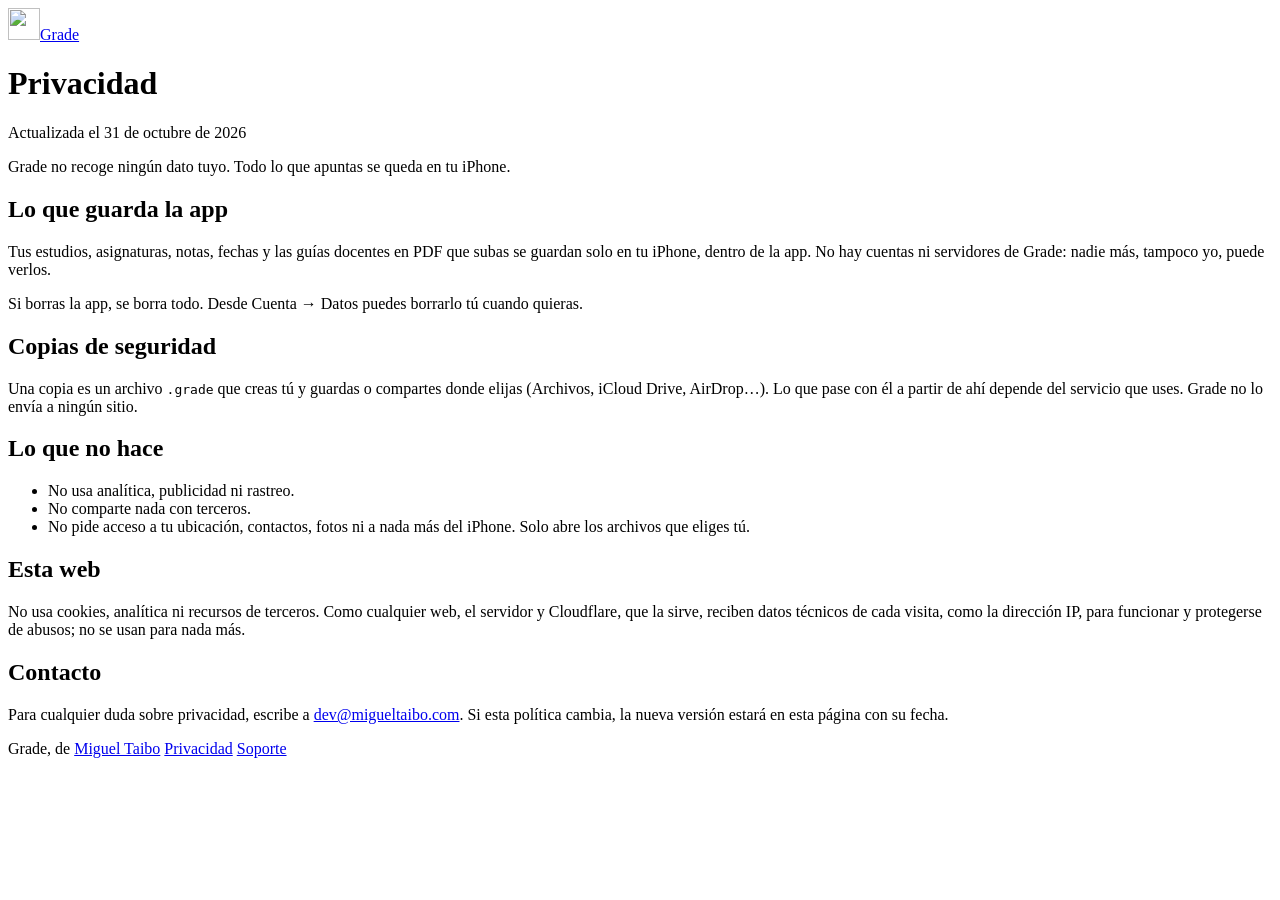
==== web/site/privacidad/index.html @ c746c77d "feat: add the grade.migueltaibo.com website" ====
<!doctype html>
<html lang="es">
<head>
  <meta charset="utf-8">
  <meta name="viewport" content="width=device-width, initial-scale=1">
  <title>Privacidad · Grade</title>
  <meta name="description" content="Qué hace Grade con tus datos: nada sale de tu iPhone.">
  <link rel="icon" href="/favicon.png" type="image/png">
  <link rel="apple-touch-icon" href="/apple-touch-icon.png">
  <link rel="stylesheet" href="/style.css">
</head>
<body>
  <main class="page">
    <a class="brand" href="/"><img src="/icon.png" alt="" width="32" height="32">Grade</a>

    <h1>Privacidad</h1>
    <p class="updated">Actualizada el 31 de octubre de 2026</p>
    <p class="lede">Grade no recoge ningún dato tuyo. Todo lo que apuntas se queda en tu iPhone.</p>

    <h2>Lo que guarda la app</h2>
    <p>Tus estudios, asignaturas, notas, fechas y las guías docentes en PDF que subas se guardan solo en tu iPhone, dentro de la app. No hay cuentas ni servidores de Grade: nadie más, tampoco yo, puede verlos.</p>
    <p>Si borras la app, se borra todo. Desde Cuenta → Datos puedes borrarlo tú cuando quieras.</p>

    <h2>Copias de seguridad</h2>
    <p>Una copia es un archivo <code>.grade</code> que creas tú y guardas o compartes donde elijas (Archivos, iCloud Drive, AirDrop…). Lo que pase con él a partir de ahí depende del servicio que uses. Grade no lo envía a ningún sitio.</p>

    <h2>Lo que no hace</h2>
    <ul class="plain">
      <li>No usa analítica, publicidad ni rastreo.</li>
      <li>No comparte nada con terceros.</li>
      <li>No pide acceso a tu ubicación, contactos, fotos ni a nada más del iPhone. Solo abre los archivos que eliges tú.</li>
    </ul>

    <h2>Esta web</h2>
    <p>No usa cookies, analítica ni recursos de terceros. Como cualquier web, el servidor y Cloudflare, que la sirve, reciben datos técnicos de cada visita, como la dirección IP, para funcionar y protegerse de abusos; no se usan para nada más.</p>

    <h2>Contacto</h2>
    <p>Para cualquier duda sobre privacidad, escribe a <a href="mailto:dev@migueltaibo.com">dev@migueltaibo.com</a>. Si esta política cambia, la nueva versión estará en esta página con su fecha.</p>

    <footer>
      <span>Grade, de <a href="https://www.migueltaibo.com">Miguel Taibo</a></span>
      <a href="/privacidad/">Privacidad</a>
      <a href="/soporte/">Soporte</a>
    </footer>
  </main>
</body>
</html>
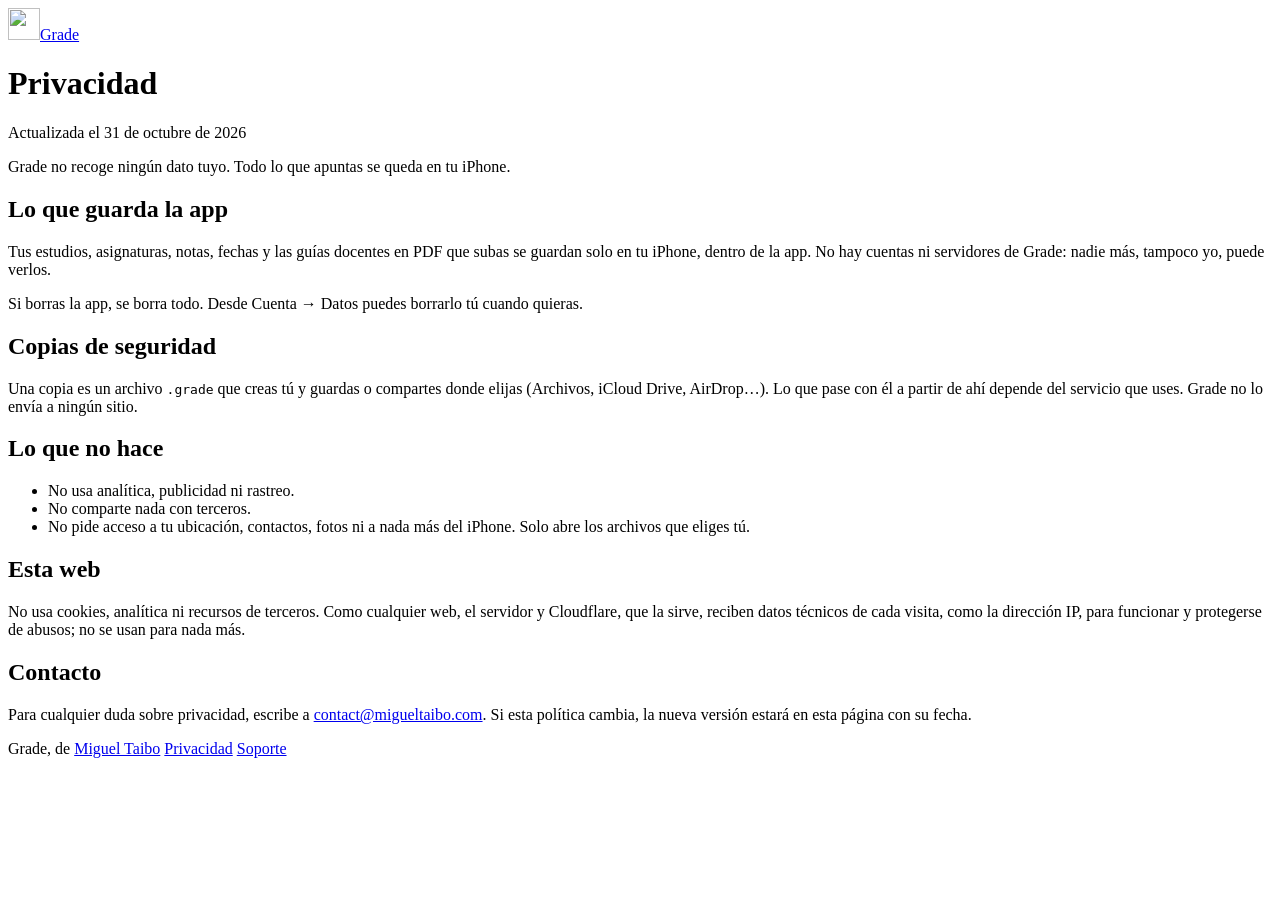
==== commit ca2ae6b5: "fix: use contact@migueltaibo.com on the website" ====
--- a/web/site/privacidad/index.html
+++ b/web/site/privacidad/index.html
@@ -35,7 +35,7 @@
     <p>No usa cookies, analítica ni recursos de terceros. Como cualquier web, el servidor y Cloudflare, que la sirve, reciben datos técnicos de cada visita, como la dirección IP, para funcionar y protegerse de abusos; no se usan para nada más.</p>
 
     <h2>Contacto</h2>
-    <p>Para cualquier duda sobre privacidad, escribe a <a href="mailto:dev@migueltaibo.com">dev@migueltaibo.com</a>. Si esta política cambia, la nueva versión estará en esta página con su fecha.</p>
+    <p>Para cualquier duda sobre privacidad, escribe a <a href="mailto:contact@migueltaibo.com">contact@migueltaibo.com</a>. Si esta política cambia, la nueva versión estará en esta página con su fecha.</p>
 
     <footer>
       <span>Grade, de <a href="https://www.migueltaibo.com">Miguel Taibo</a></span>
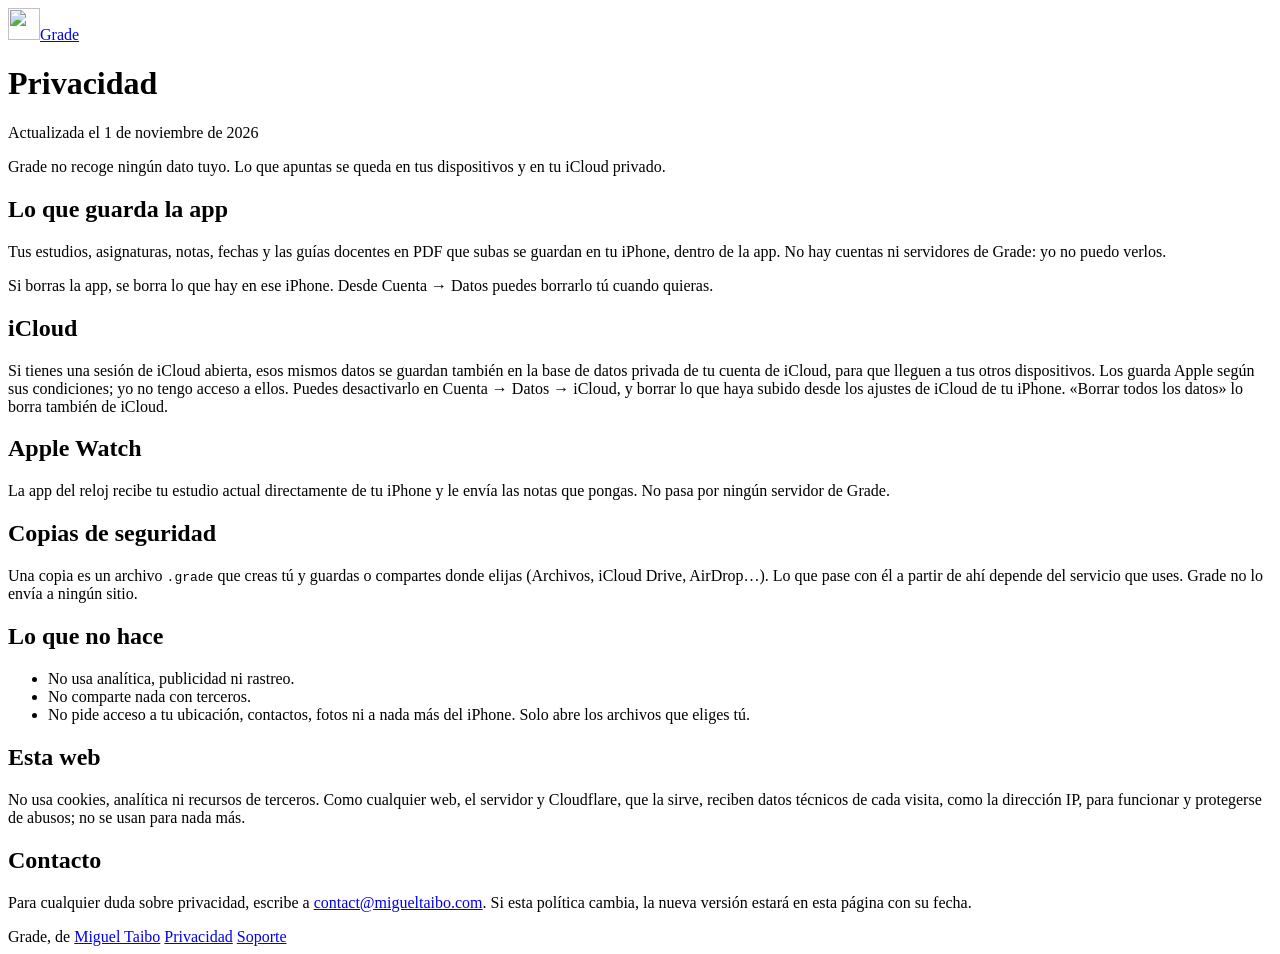
==== commit 39de90a6: "feat: add iCloud sync, an Apple Watch app and a native Mac app" ====
--- a/web/site/privacidad/index.html
+++ b/web/site/privacidad/index.html
@@ -4,7 +4,7 @@
   <meta charset="utf-8">
   <meta name="viewport" content="width=device-width, initial-scale=1">
   <title>Privacidad · Grade</title>
-  <meta name="description" content="Qué hace Grade con tus datos: nada sale de tu iPhone.">
+  <meta name="description" content="Qué hace Grade con tus datos: se quedan en tus dispositivos y en tu iCloud privado.">
   <link rel="icon" href="/favicon.png" type="image/png">
   <link rel="apple-touch-icon" href="/apple-touch-icon.png">
   <link rel="stylesheet" href="/style.css">
@@ -14,12 +14,18 @@
     <a class="brand" href="/"><img src="/icon.png" alt="" width="32" height="32">Grade</a>
 
     <h1>Privacidad</h1>
-    <p class="updated">Actualizada el 31 de octubre de 2026</p>
-    <p class="lede">Grade no recoge ningún dato tuyo. Todo lo que apuntas se queda en tu iPhone.</p>
+    <p class="updated">Actualizada el 1 de noviembre de 2026</p>
+    <p class="lede">Grade no recoge ningún dato tuyo. Lo que apuntas se queda en tus dispositivos y en tu iCloud privado.</p>
 
     <h2>Lo que guarda la app</h2>
-    <p>Tus estudios, asignaturas, notas, fechas y las guías docentes en PDF que subas se guardan solo en tu iPhone, dentro de la app. No hay cuentas ni servidores de Grade: nadie más, tampoco yo, puede verlos.</p>
-    <p>Si borras la app, se borra todo. Desde Cuenta → Datos puedes borrarlo tú cuando quieras.</p>
+    <p>Tus estudios, asignaturas, notas, fechas y las guías docentes en PDF que subas se guardan en tu iPhone, dentro de la app. No hay cuentas ni servidores de Grade: yo no puedo verlos.</p>
+    <p>Si borras la app, se borra lo que hay en ese iPhone. Desde Cuenta → Datos puedes borrarlo tú cuando quieras.</p>
+
+    <h2>iCloud</h2>
+    <p>Si tienes una sesión de iCloud abierta, esos mismos datos se guardan también en la base de datos privada de tu cuenta de iCloud, para que lleguen a tus otros dispositivos. Los guarda Apple según sus condiciones; yo no tengo acceso a ellos. Puedes desactivarlo en Cuenta → Datos → iCloud, y borrar lo que haya subido desde los ajustes de iCloud de tu iPhone. «Borrar todos los datos» lo borra también de iCloud.</p>
+
+    <h2>Apple Watch</h2>
+    <p>La app del reloj recibe tu estudio actual directamente de tu iPhone y le envía las notas que pongas. No pasa por ningún servidor de Grade.</p>
 
     <h2>Copias de seguridad</h2>
     <p>Una copia es un archivo <code>.grade</code> que creas tú y guardas o compartes donde elijas (Archivos, iCloud Drive, AirDrop…). Lo que pase con él a partir de ahí depende del servicio que uses. Grade no lo envía a ningún sitio.</p>
